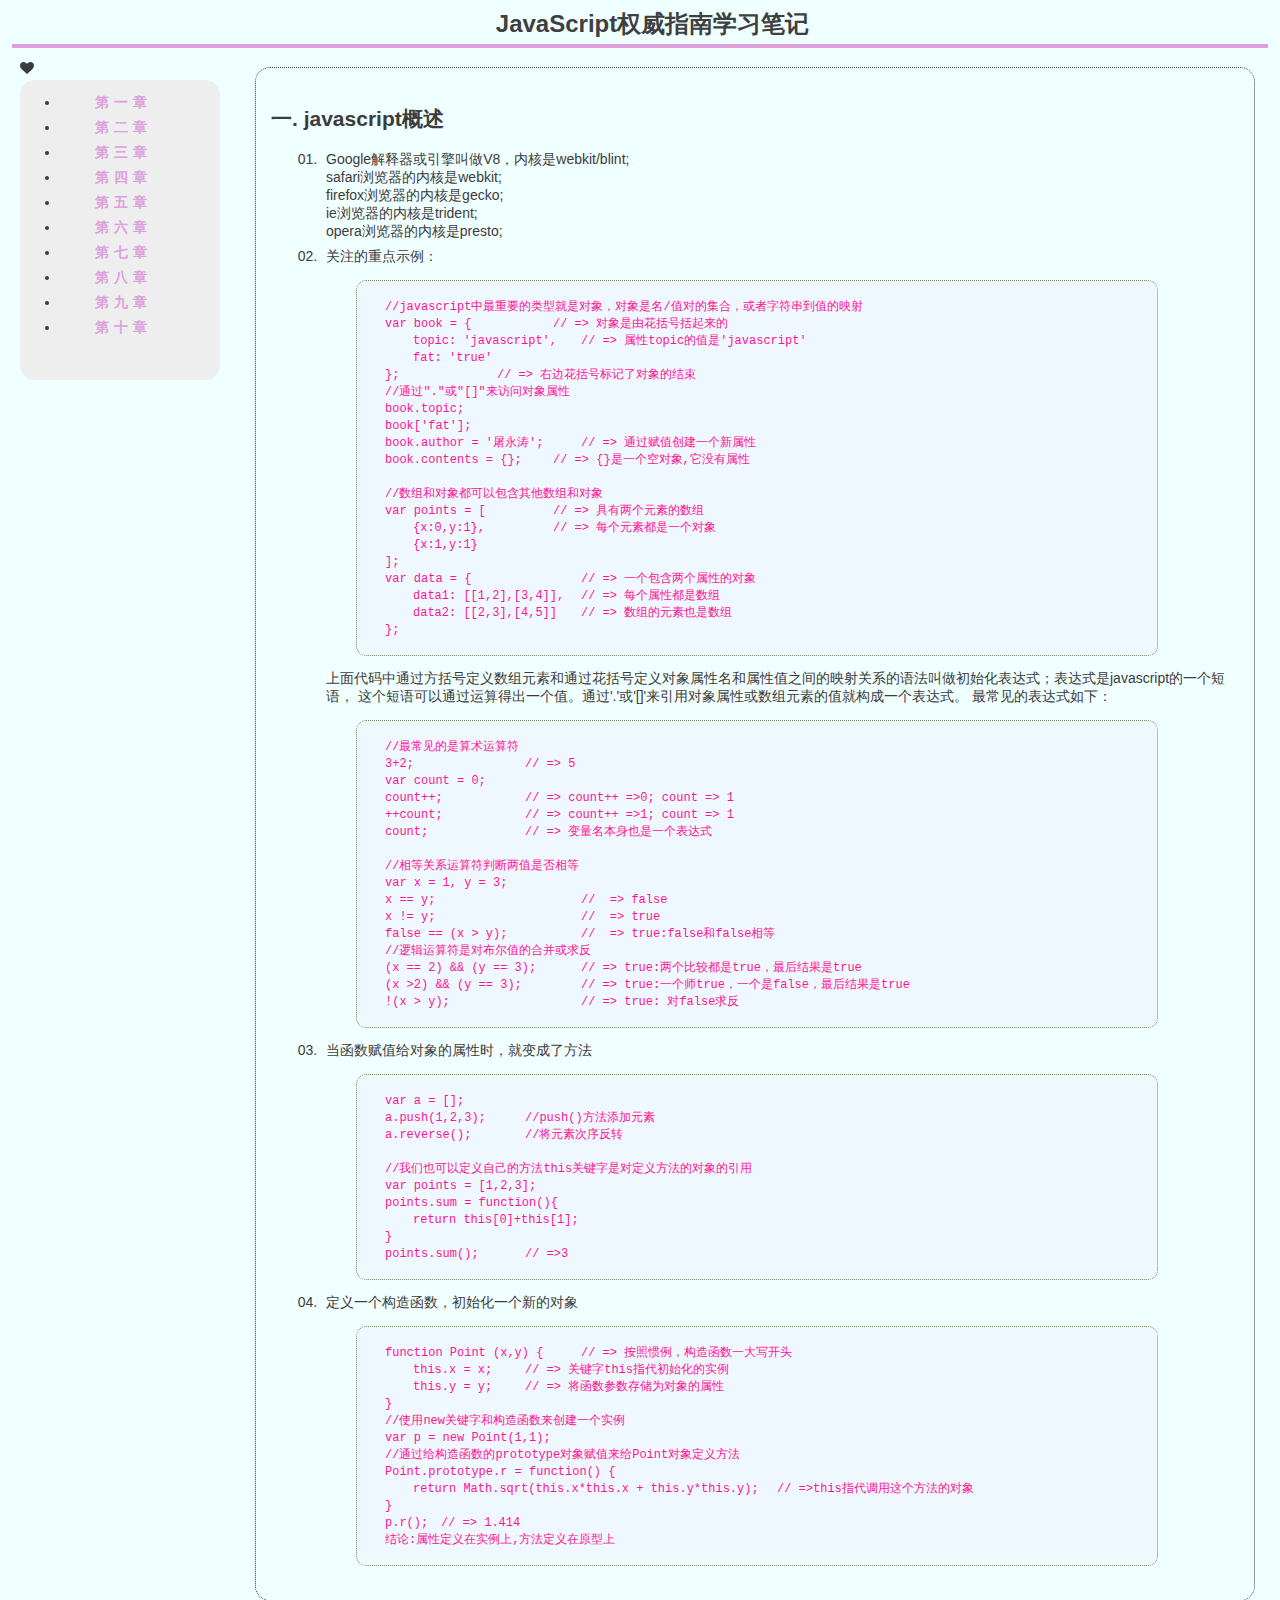
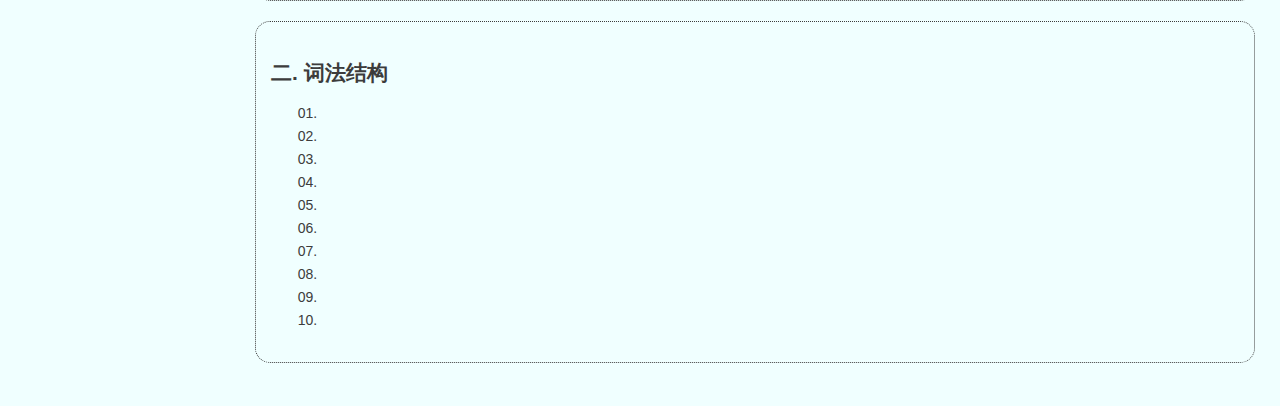
==== index.html @ be3f6359 "第一章完成" ====
<!DOCTYPE html>
<html>

	<head>
		<meta charset="UTF-8">
		<title></title>
		<link rel="stylesheet" type="text/css" href="CSS/global.css" />
		<link rel="stylesheet" type="text/css" href="font-awesome-4.7.0/css/font-awesome.css"/>
	</head>

	<body>
		<header>
			<h1>JavaScript权威指南学习笔记</h1>
		</header>
		<hr />
		
		<div class="outer">
			<span id="meun">
				<!--菜单打开关闭图标-->
				<i class="fa fa-heart" id="hide"></i>
			</span>
			<div class="nav">
				<ul id="title">
					<li class="topic"><a href="#topic1">第一章</a></li>
					<li class="topic"><a href="#topic2">第二章</a></li>
					<li class="topic"><a href="#topic3">第三章</a></li>
					<li class="topic"><a href="#topic4">第四章</a></li>
					<li class="topic"><a href="#topic5">第五章</a></li>
					<li class="topic"><a href="#topic6">第六章</a></li>
					<li class="topic"><a href="#topic7">第七章</a></li>
					<li class="topic"><a href="#topic8">第八章</a></li>
					<li class="topic"><a href="#topic9">第九章</a></li>
					<li class="topic"><a href="#topic10">第十章</a></li>
				</ul>
			</div>
			<div class="content" id="topic1">
				<h2>一. javascript概述</h2>
				<ol>
					<li>
						Google解释器或引擎叫做V8，内核是webkit/blint;<br />
						safari浏览器的内核是webkit; <br />
						firefox浏览器的内核是gecko; <br />
						ie浏览器的内核是trident; <br />
						opera浏览器的内核是presto;<br />
					</li>
					<li>关注的重点示例：
						<pre><code>
	//javascript中最重要的类型就是对象，对象是名/值对的集合，或者字符串到值的映射
	var book = {			// => 对象是由花括号括起来的
		topic: 'javascript',	// => 属性topic的值是'javascript'
		fat: 'true'
	};			 	// => 右边花括号标记了对象的结束
	//通过"."或"[]"来访问对象属性
	book.topic;
	book['fat'];
	book.author = '屠永涛';		// => 通过赋值创建一个新属性
	book.contents = {};		// => {}是一个空对象,它没有属性
	
	//数组和对象都可以包含其他数组和对象
	var points = [			// => 具有两个元素的数组
		{x:0,y:1}, 			// => 每个元素都是一个对象
		{x:1,y:1}
	];
	var data = {				// => 一个包含两个属性的对象
		data1: [[1,2],[3,4]],	// => 每个属性都是数组
		data2: [[2,3],[4,5]]	// => 数组的元素也是数组
	};
						</code></pre>
						<span>
							上面代码中通过方括号定义数组元素和通过花括号定义对象属性名和属性值之间的映射关系的语法叫做初始化表达式；表达式是javascript的一个短语，
							这个短语可以通过运算得出一个值。通过'.'或'[]'来引用对象属性或数组元素的值就构成一个表达式。
						</span>
						<span>
							最常见的表达式如下：
						</span>
	<pre><code>
	//最常见的是算术运算符
	3+2;  				// => 5
	var count = 0;					
	count++;			// => count++ =>0; count => 1
	++count;			// => count++ =>1; count => 1
	count;				// => 变量名本身也是一个表达式
	
	//相等关系运算符判断两值是否相等
	var x = 1, y = 3;
	x == y;						//  => false
	x != y;						//  => true
	false == (x > y);			//  => true:false和false相等
	//逻辑运算符是对布尔值的合并或求反
	(x == 2) && (y == 3);		// => true:两个比较都是true，最后结果是true
	(x >2) && (y == 3);    		// => true:一个师true，一个是false，最后结果是true
	!(x > y);					// => true: 对false求反
	</code></pre>
					</li>
					<li>
						<span>
							当函数赋值给对象的属性时，就变成了方法
						</span>
	<pre><code>
	var a = [];
	a.push(1,2,3);		//push()方法添加元素
	a.reverse();		//将元素次序反转
	
	//我们也可以定义自己的方法this关键字是对定义方法的对象的引用
	var points = [1,2,3];
	points.sum = function(){
		return this[0]+this[1];		
	}
	points.sum();		// =>3
	</code></pre>
					</li>
					<li>
						<span>定义一个构造函数，初始化一个新的对象</span>
	<pre><code>
	function Point (x,y) {		// => 按照惯例，构造函数一大写开头
		this.x = x;		// => 关键字this指代初始化的实例
		this.y = y;		// => 将函数参数存储为对象的属性
	}
	//使用new关键字和构造函数来创建一个实例
	var p = new Point(1,1);
	//通过给构造函数的prototype对象赋值来给Point对象定义方法
	Point.prototype.r = function() {
		return Math.sqrt(this.x*this.x + this.y*this.y);	// =>this指代调用这个方法的对象
	}
	p.r();	// => 1.414
	结论:属性定义在实例上,方法定义在原型上
	</code></pre>
					</li>
				</ol>
			</div>
			<div class="content" id="topic2">
				<h2>二. 词法结构</h2>
				<ol>
					<li>
						
					</li>
					<li></li>
					<li></li>
					<li></li>
					<li></li>
					<li></li>
					<li></li>
					<li></li>
					<li></li>
					<li></li>
				</ol>
			</div>
		</div>
		<script type="text/javascript">
			var nav = document.getElementsByClassName('nav')[0];
			var content = document.getElementsByClassName('content');
			var count = 0;
			document.getElementById('hide').onclick = function(){
				count++;
				for (var i = 0; i < content.length; i++) {
					if (count % 2 !== 0) {
						nav.style.display = 'none';
						content[i].style.marginLeft = '20px';
					} else{
						nav.style.display = 'block';
						content[i].style.marginLeft = '200px';
					}
				}
			}
		</script>
	</body>

</html>
---- CSS/global.css ----
body {
	background: #F0FFFF;
	font-family: PingFangSC-Regular, Verdana, Arial, 'Î¢ÈíÑÅºÚ', 'ËÎÌå';
	font-size: 14px;
	color: #3c3c3c;
}
header {
	position: relative;
}
.nav a {
	display: block;
	margin-left: 30px;
	text-decoration: none;
	color: #DDA0DD;
	font-weight: 700;
	letter-spacing: 5px;
}
.nav li:hover {
	background: #FFFFFF;
	border-radius: 4px;
}
.nav a:active {
	color: royalblue;
}
div {
	box-sizing: border-box;
}
h1 {
	margin: 0 0 0 25px;
	font-size: 24px;
	font-weight: bold;
	color: #3f3f3f;
	text-align: center;
}

hr {
	border: none;
	background: plum;
	height: 4px;
	margin: 4px;
}

pre {
	display: block;
	margin-left: 30px;
	width: 800px;
	border: 1px dotted #785;
	background: #F0F8FF;
	font-family: Consolas;
	line-height: 16px;
	border-radius: 10px;
}

code {
	font-size: 12px;
	color: deeppink;
	font-family: Consolas, "Courier New", Courier, monospace;
}

ol {
	margin-left: 10px;
	list-style-type: decimal-leading-zero;
}

li {
	margin: 7px 0;
	padding-left: 5px;
}

.outer {
	position: relative;
	width: 1200px;
	margin: 0 auto;
	padding: 15px;
	/*overflow: hidden;*/
}

.nav {
	position: fixed;
	left: 20px;
	top: 80px;
	height: 300px;
	width: 200px;
	background: #EEEEEE;
	float: left;
	border-radius: 15px;
}

.content {
	width: 1000px;
    padding: 20px;
    margin-bottom: 20px;
    margin-left: 200px;
    font-size: 14px;
    padding-left: 15px;
    border: 1px dotted #3C3C3C;
    border-radius: 15px;
}
#meun {
	display: block;
	position: fixed;
	top: 60px;
	left: 20px;
	z-index: 10;
	cursor: pointer;
}
.fa {
	font-size: 20px;
}
.nav .title {
	list-style-type: circle;
}
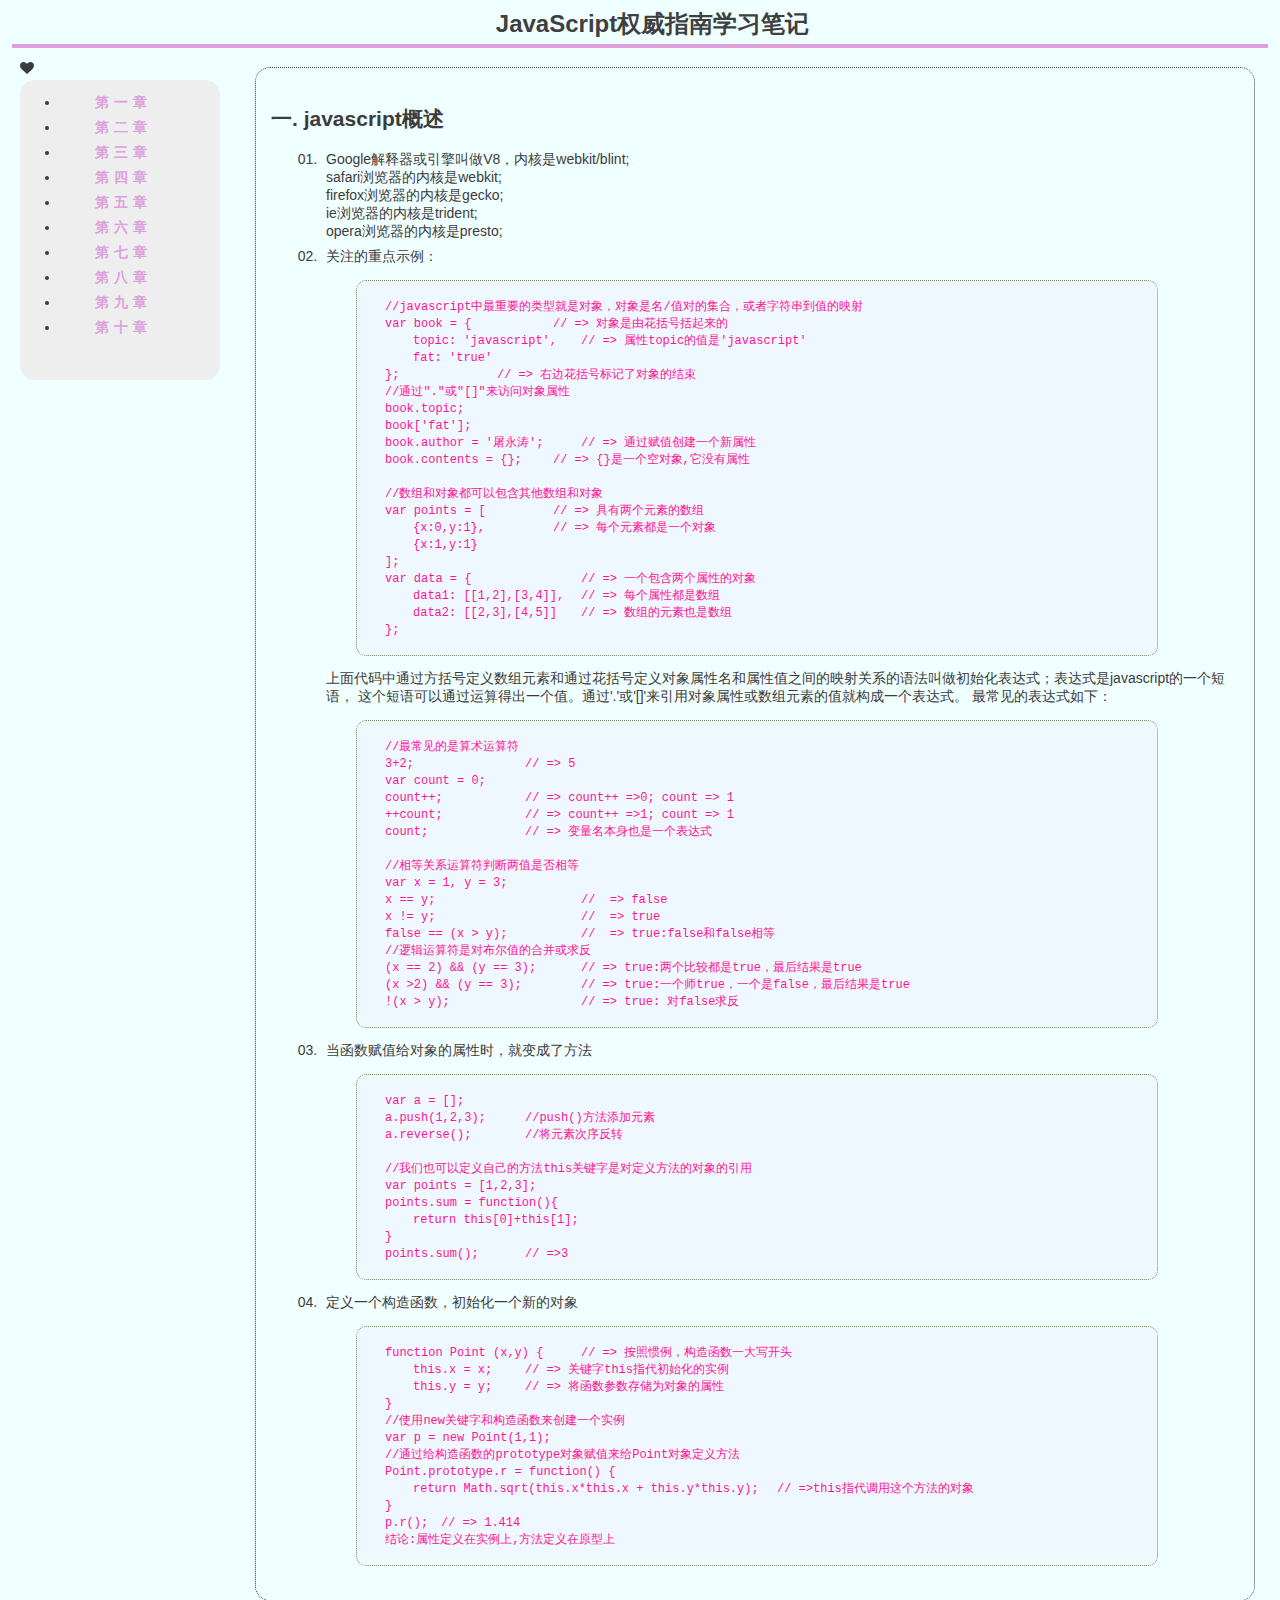
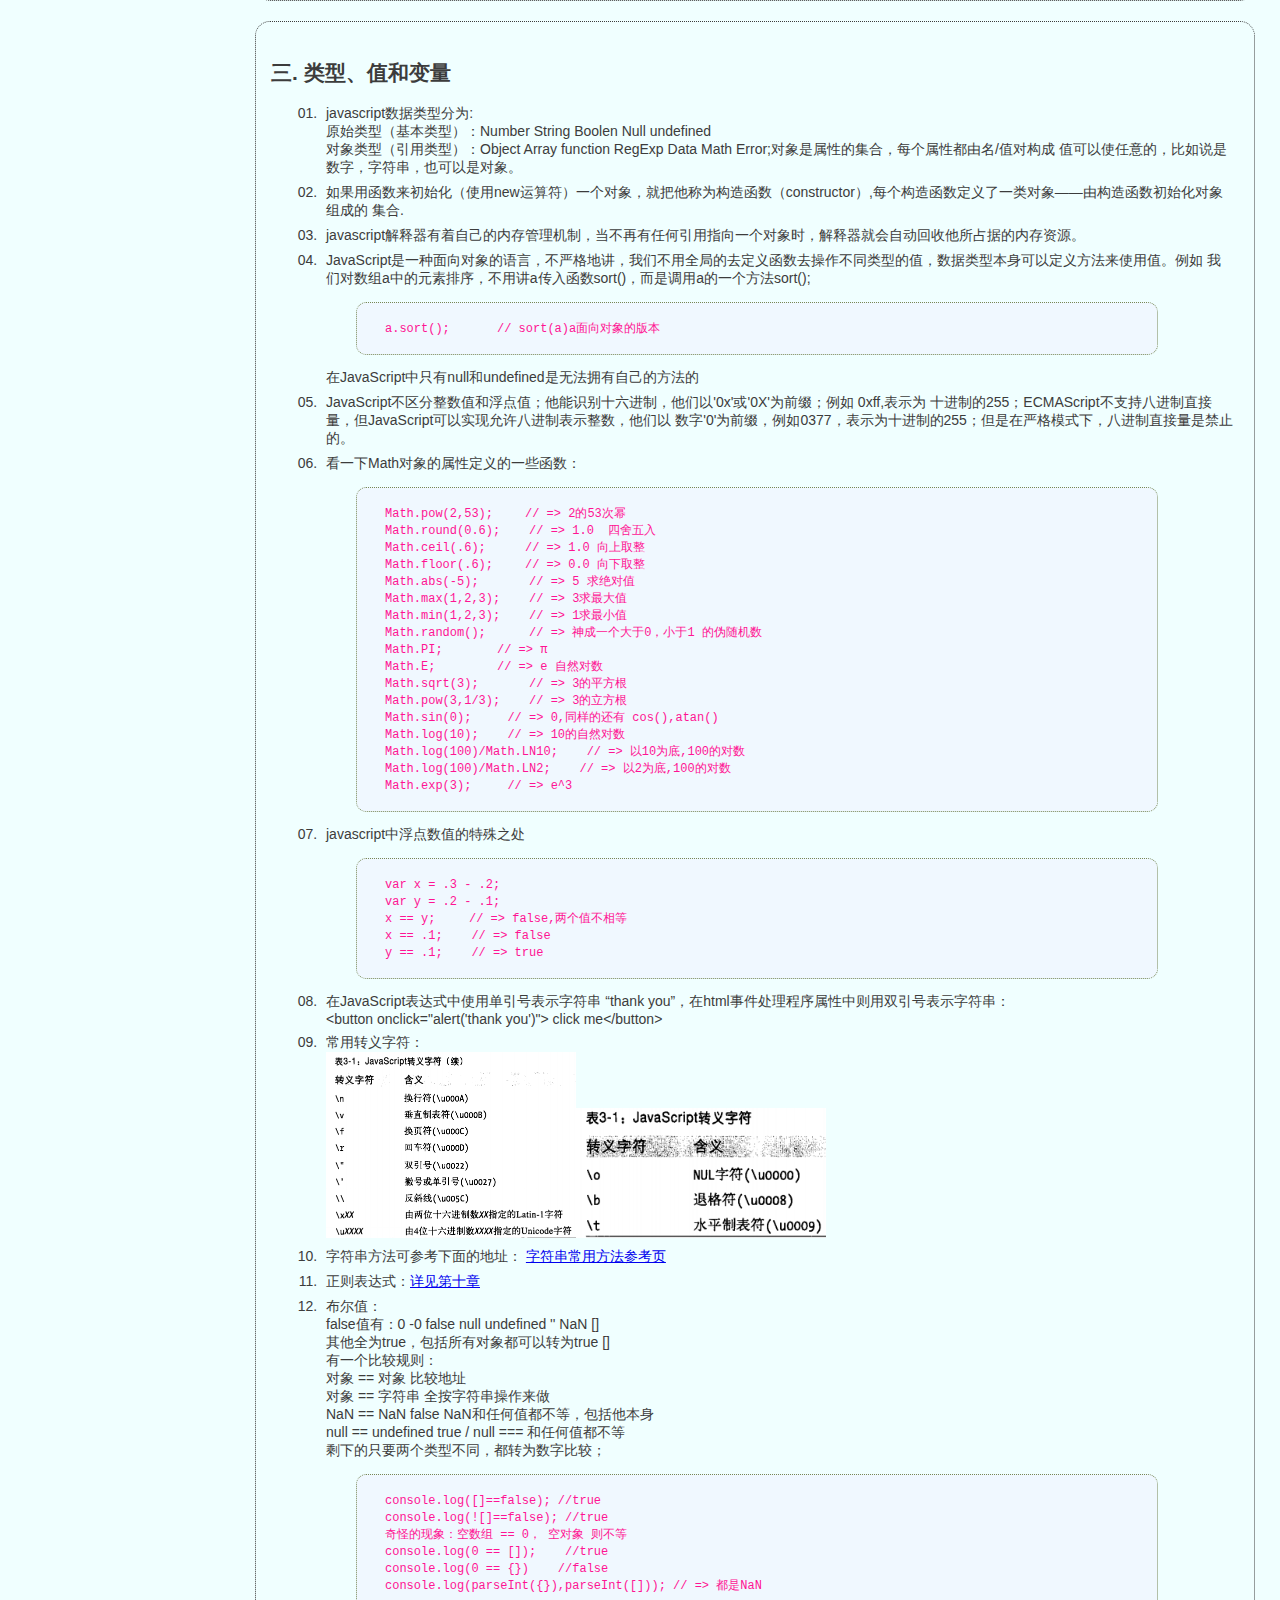
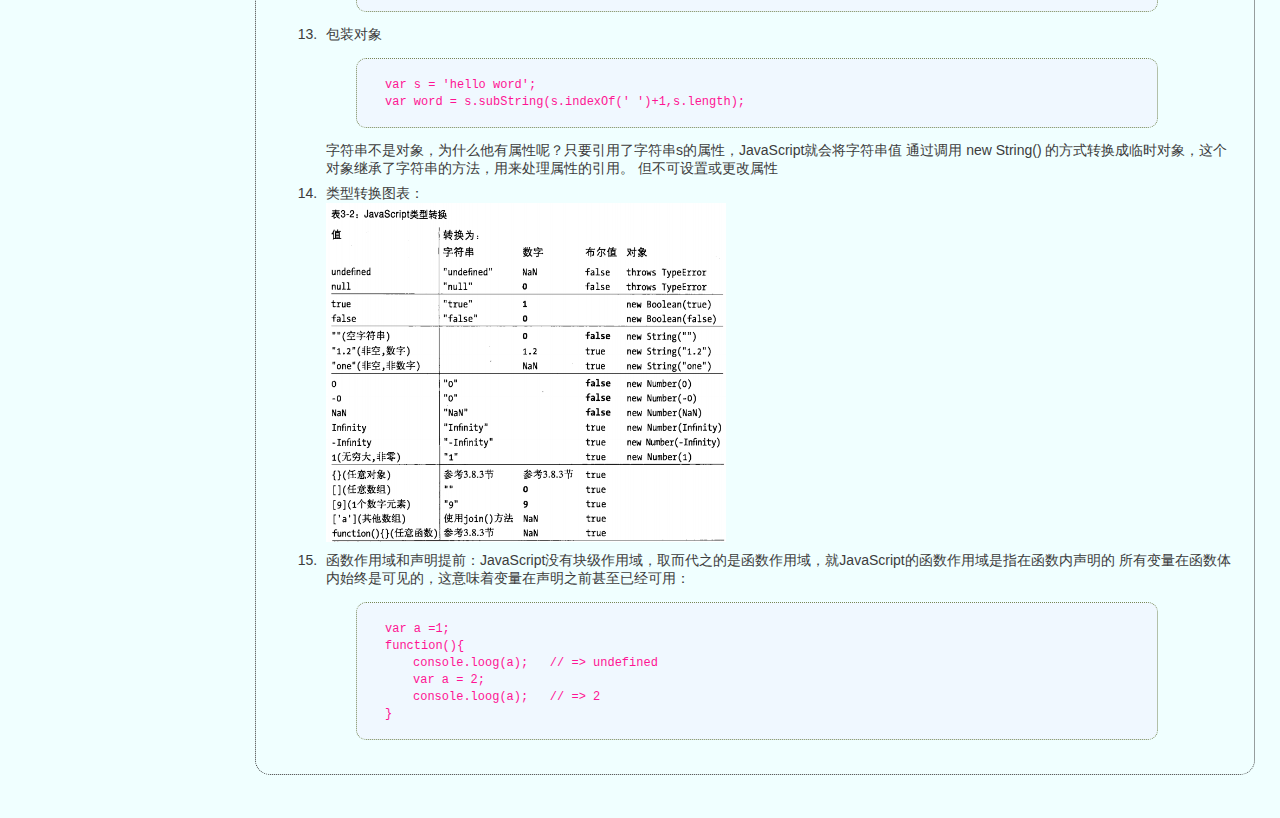
==== commit c0b3cc2b: "2020--04-22" ====
--- a/index.html
+++ b/index.html
@@ -128,21 +128,153 @@
 					</li>
 				</ol>
 			</div>
-			<div class="content" id="topic2">
-				<h2>二. 词法结构</h2>
+			<div class="content" id="topic3">
+				<h2>三. 类型、值和变量</h2>
 				<ol>
 					<li>
+						<span>
+							javascript数据类型分为: <br />
+							原始类型（基本类型）：Number String Boolen Null undefined 	<br />
+							对象类型（引用类型）：Object Array function RegExp Data Math Error;对象是属性的集合，每个属性都由名/值对构成
+							值可以使任意的，比如说是数字，字符串，也可以是对象。
+						</span>
+					</li>
+					<li>
+						<span>
+							如果用函数来初始化（使用new运算符）一个对象，就把他称为构造函数（constructor）,每个构造函数定义了一类对象——由构造函数初始化对象组成的
+							集合.
+						</span>
 						
 					</li>
-					<li></li>
-					<li></li>
-					<li></li>
-					<li></li>
-					<li></li>
-					<li></li>
-					<li></li>
-					<li></li>
-					<li></li>
+					<li>
+						javascript解释器有着自己的内存管理机制，当不再有任何引用指向一个对象时，解释器就会自动回收他所占据的内存资源。
+					</li>
+					<li>
+						JavaScript是一种面向对象的语言，不严格地讲，我们不用全局的去定义函数去操作不同类型的值，数据类型本身可以定义方法来使用值。例如
+						我们对数组a中的元素排序，不用讲a传入函数sort()，而是调用a的一个方法sort();
+	<pre><code>
+	a.sort();		// sort(a)a面向对象的版本						
+	</code></pre>
+					<span>在JavaScript中只有null和undefined是无法拥有自己的方法的</span>
+					</li>
+					<li>
+						<span>
+							JavaScript不区分整数值和浮点值；他能识别十六进制，他们以'0x'或'0X'为前缀；例如 0xff,表示为
+							十进制的255；ECMAScript不支持八进制直接量，但JavaScript可以实现允许八进制表示整数，他们以
+							数字'0'为前缀，例如0377，表示为十进制的255；但是在严格模式下，八进制直接量是禁止的。
+						</span>
+					</li>
+					<li>
+						<span>
+							看一下Math对象的属性定义的一些函数：
+						</span>
+    <pre><code>	
+	Math.pow(2,53);		// => 2的53次幂  
+	Math.round(0.6);    // => 1.0  四舍五入  
+	Math.ceil(.6);		// => 1.0 向上取整   
+	Math.floor(.6);		// => 0.0 向下取整   
+	Math.abs(-5);       // => 5 求绝对值
+	Math.max(1,2,3);    // => 3求最大值
+	Math.min(1,2,3);    // => 1求最小值
+	Math.random();      // => 神成一个大于0，小于1 的伪随机数
+	Math.PI;      	// => π 
+	Math.E; 		// => e 自然对数
+	Math.sqrt(3);       // => 3的平方根
+	Math.pow(3,1/3);    // => 3的立方根
+	Math.sin(0);     // => 0,同样的还有 cos(),atan()
+	Math.log(10);    // => 10的自然对数
+	Math.log(100)/Math.LN10;    // => 以10为底,100的对数
+	Math.log(100)/Math.LN2;    // => 以2为底,100的对数
+	Math.exp(3);     // => e^3 
+	</code></pre>	
+					</li>
+					<li>
+						javascript中浮点数值的特殊之处
+	<pre><code>							
+	var x = .3 - .2;
+	var y = .2 - .1;
+	x == y;	 	// => false,两个值不相等
+	x == .1;    // => false
+	y == .1;    // => true
+	</code></pre>
+					</li>
+					<li>
+						<span>
+							在JavaScript表达式中使用单引号表示字符串 “thank you”，在html事件处理程序属性中则用双引号表示字符串：<br />
+							&lt;button onclick="alert('thank you')"&gt; click me&lt;/button&gt;
+							
+						</span>
+					</li>		
+					<li>
+						<span>
+							常用转义字符：
+						</span> <br />
+						<img src="imgs/转义字符表2.png" style="width: 250px;"/><img src="imgs/转义字符表1.png" style="width: 250px;"/> 
+					</li>
+					<li>
+						<span>
+							字符串方法可参考下面的地址：
+						</span>
+						<a href="https://blog.csdn.net/qq_44758322/article/details/105600439" target="_blank">字符串常用方法参考页</a>
+					</li>
+					<li>
+						<span>
+							正则表达式：<a href="#topic10">详见第十章</a>
+						</span>
+					</li>
+					<li>
+						<span>布尔值：</span> <br />
+						false值有：0 -0 false null undefined '' NaN []<br />
+						其他全为true，包括所有对象都可以转为true [] <br />
+						有一个比较规则： <br />
+						对象 == 对象  比较地址                              <br />
+						对象 == 字符串  全按字符串操作来做                        <br />
+						NaN == NaN false  NaN和任何值都不等，包括他本身          <br />
+						null == undefined true /  null === 和任何值都不等  <br />
+						剩下的只要两个类型不同，都转为数字比较；
+	<pre><code>
+	console.log([]==false); //true
+	console.log(![]==false); //true
+	奇怪的现象：空数组 == 0， 空对象 则不等			
+	console.log(0 == []);    //true
+	console.log(0 == {})    //false
+	console.log(parseInt({}),parseInt([])); // => 都是NaN  
+	</code></pre>
+					</li>
+					<li>
+						<span>
+							包装对象
+						</span>
+	<pre><code>
+	var s = 'hello word';
+	var word = s.subString(s.indexOf(' ')+1,s.length);
+	</code></pre>
+						<span>
+							字符串不是对象，为什么他有属性呢？只要引用了字符串s的属性，JavaScript就会将字符串值
+							通过调用 new String() 的方式转换成临时对象，这个对象继承了字符串的方法，用来处理属性的引用。
+							但不可设置或更改属性
+						</span>
+					</li>
+					<li>
+						<span>
+							类型转换图表：
+						</span> <br />
+						<img src="imgs/类型转换.png" alt="类型转换图表" style="width: 400px;" />
+					</li>
+					<li>
+						<span>
+						函数作用域和声明提前：JavaScript没有块级作用域，取而代之的是函数作用域，就JavaScript的函数作用域是指在函数内声明的
+						所有变量在函数体内始终是可见的，这意味着变量在声明之前甚至已经可用：
+	<pre><code>
+	var a =1;
+	function(){
+		console.loog(a);   // => undefined
+		var a = 2;
+		console.loog(a);   // => 2
+	}
+	</code></pre>
+						</span>
+					</li>
 				</ol>
 			</div>
 		</div>
@@ -155,7 +287,7 @@
 				for (var i = 0; i < content.length; i++) {
 					if (count % 2 !== 0) {
 						nav.style.display = 'none';
-						content[i].style.marginLeft = '20px';
+						content[i].style.marginLeft = '100px';
 					} else{
 						nav.style.display = 'block';
 						content[i].style.marginLeft = '200px';
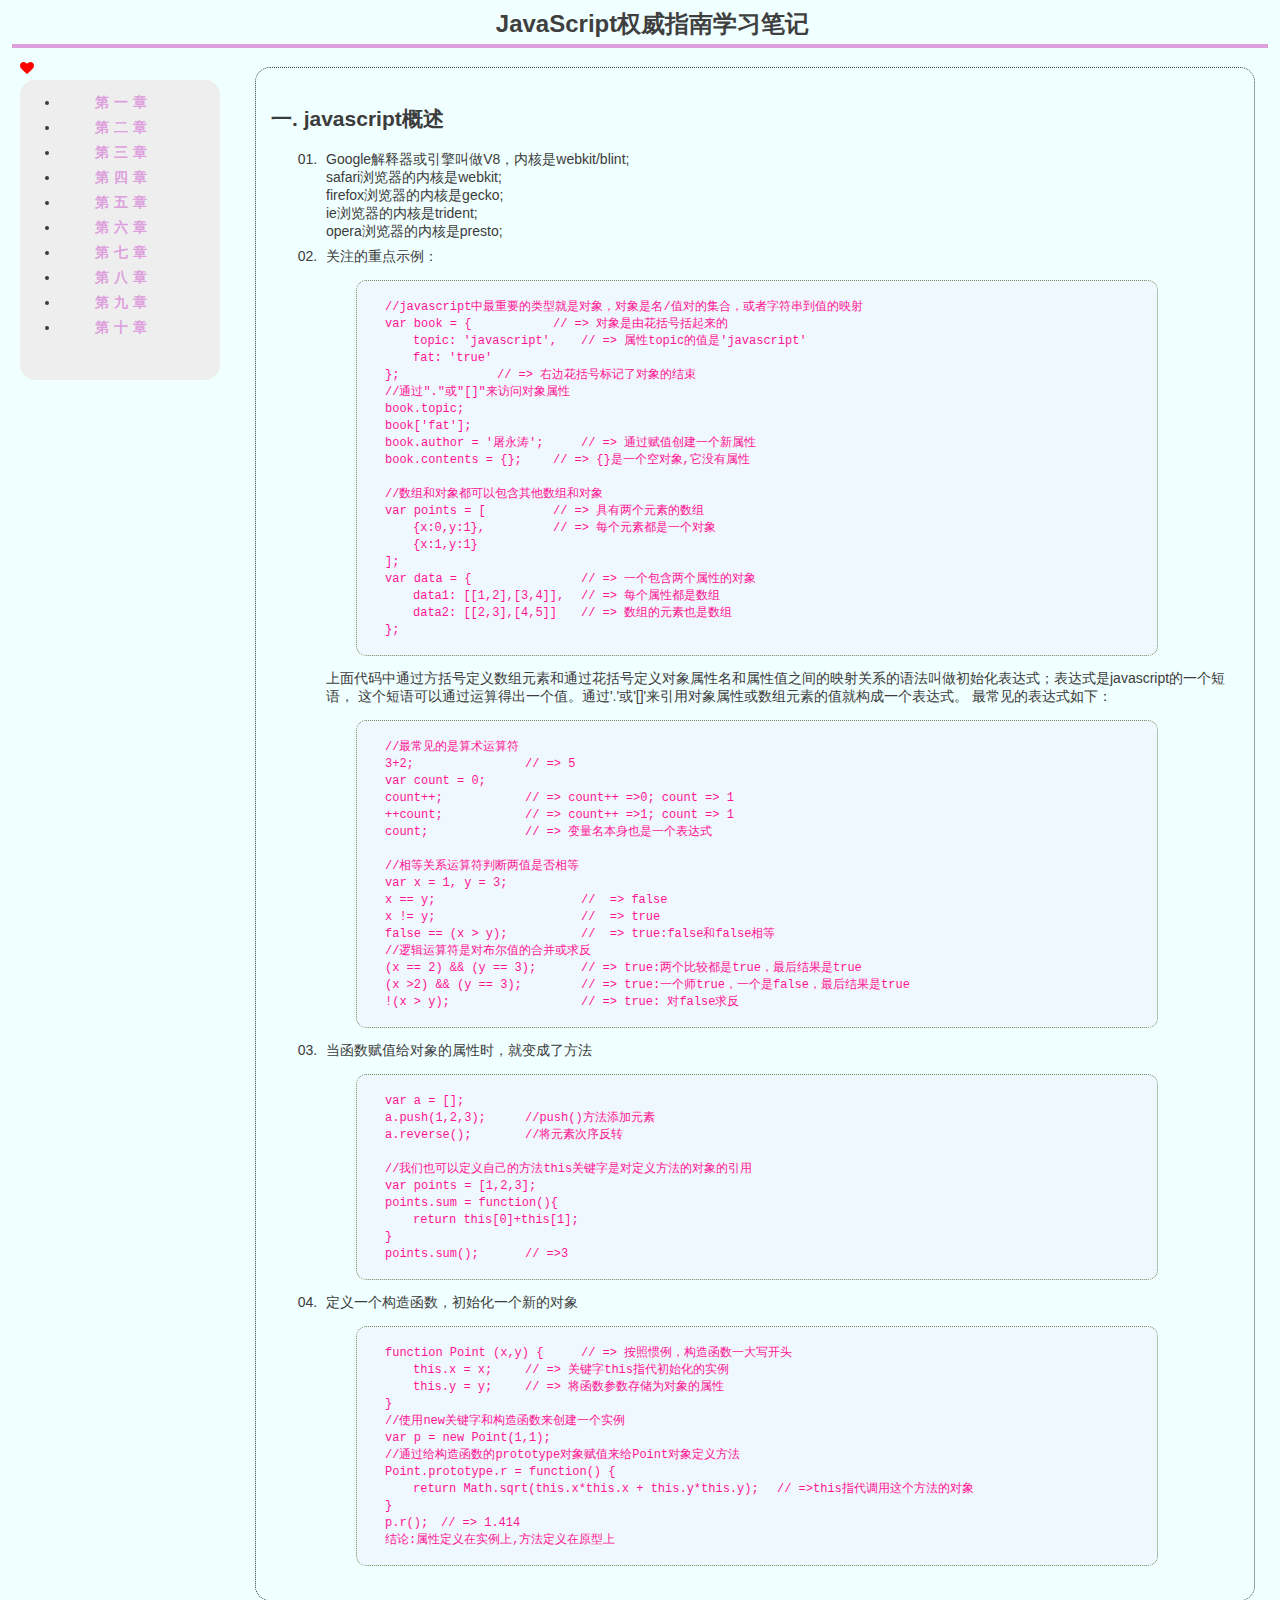
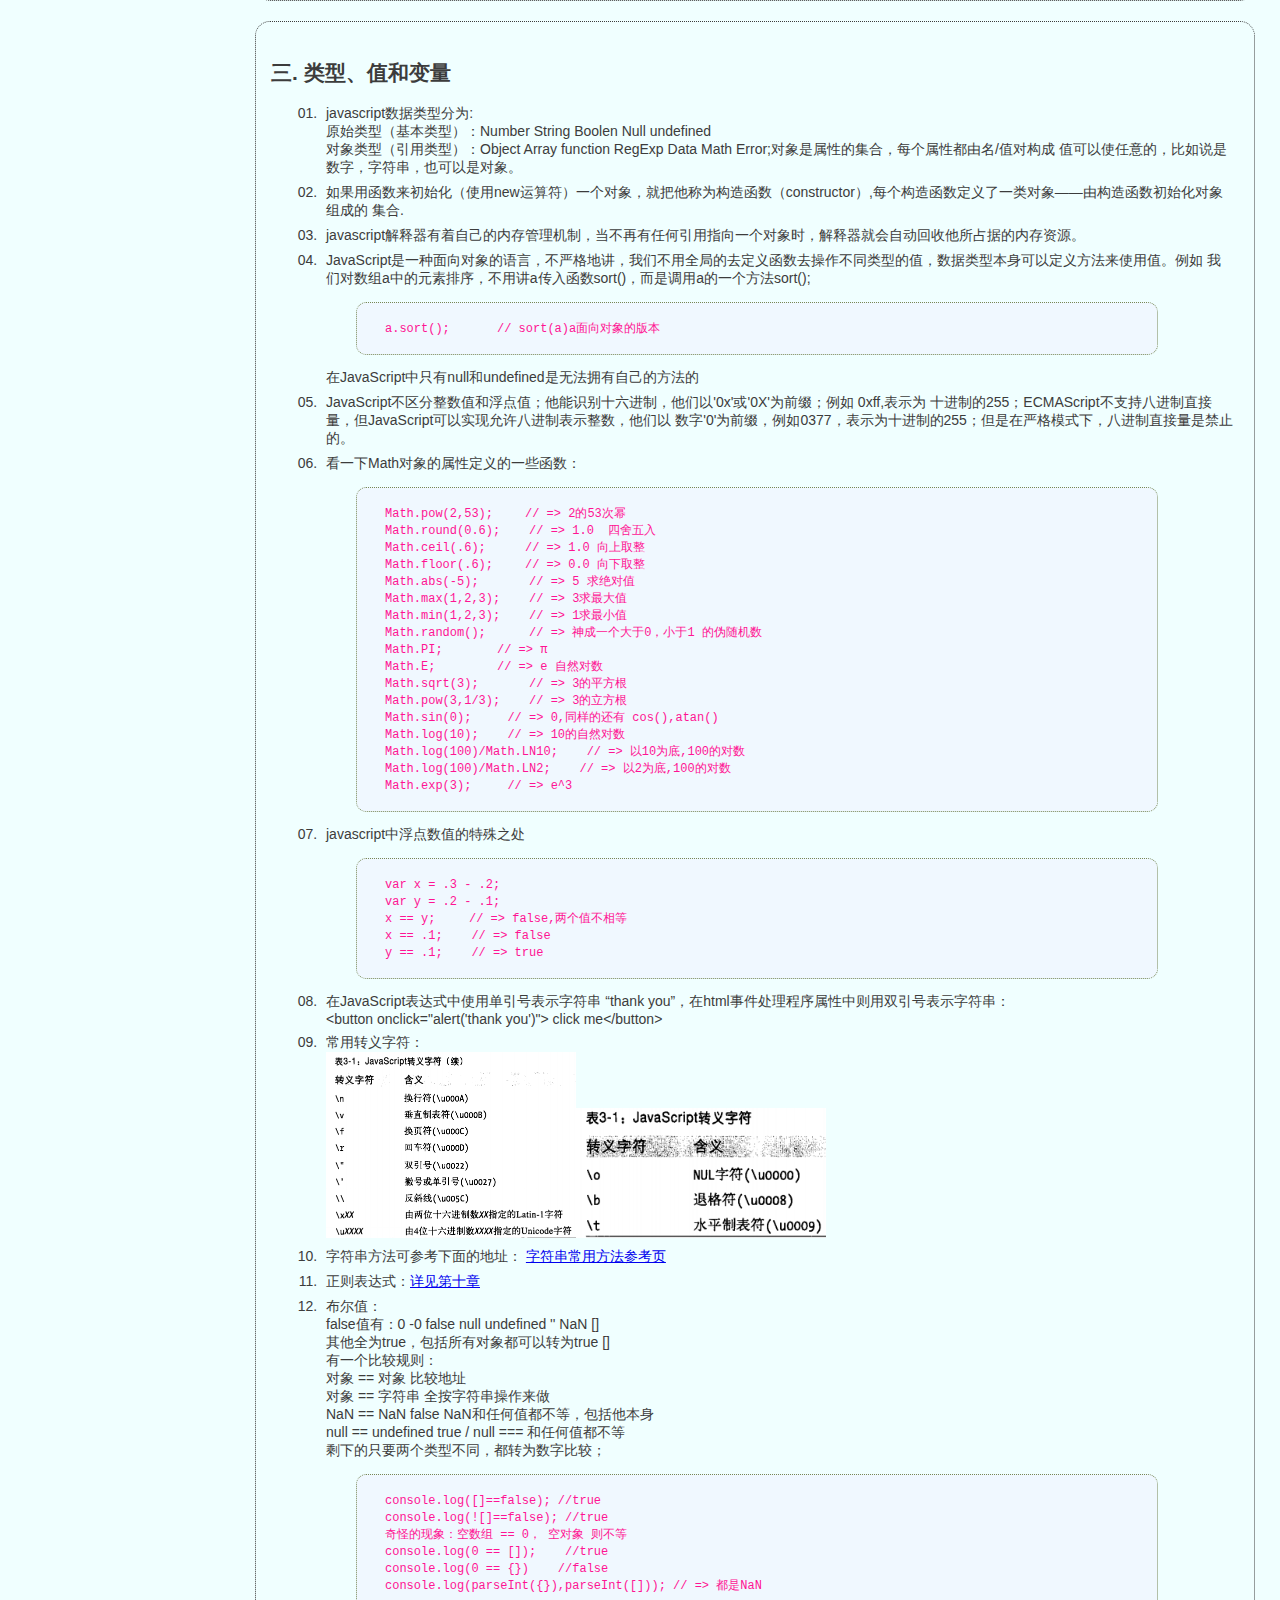
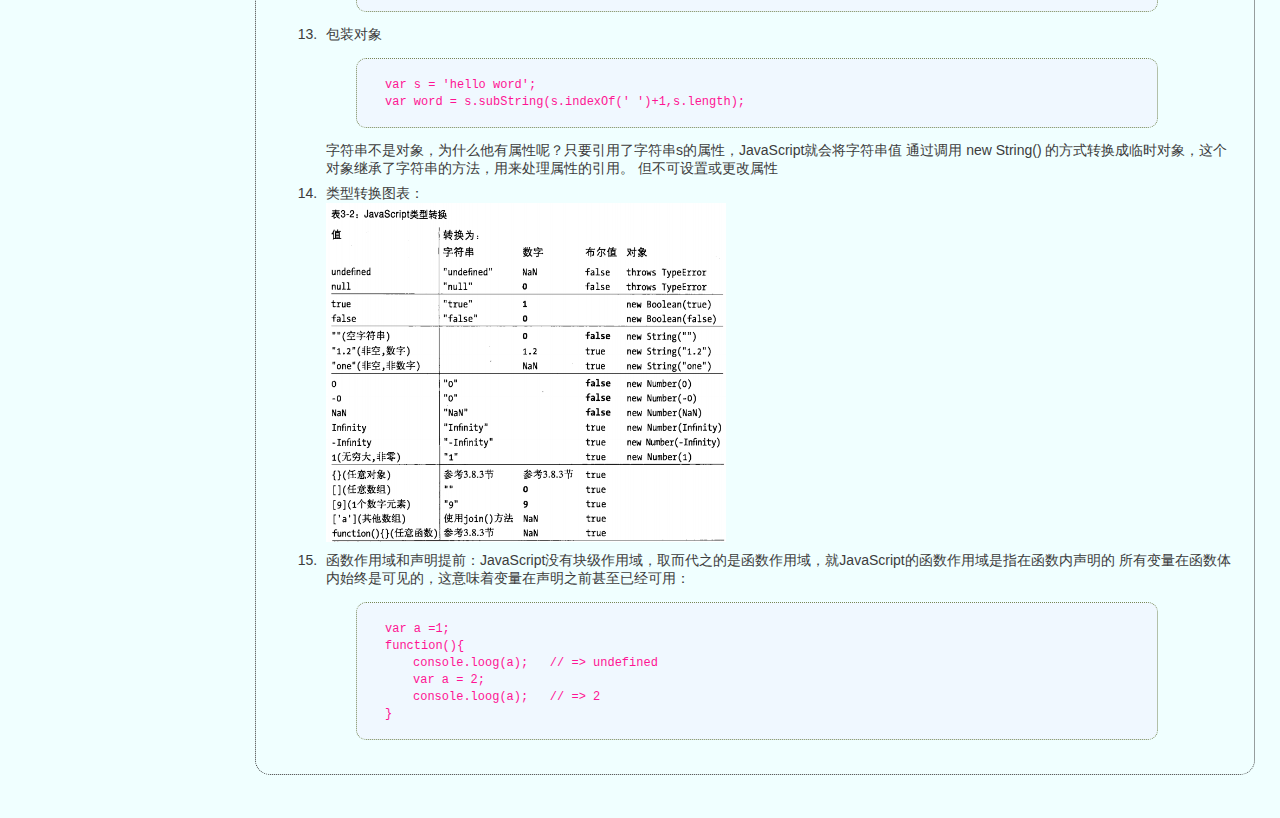
==== commit 90e2759b: "Update index.html" ====
--- a/index.html
+++ b/index.html
@@ -17,7 +17,7 @@
 		<div class="outer">
 			<span id="meun">
 				<!--菜单打开关闭图标-->
-				<i class="fa fa-heart" id="hide"></i>
+				<i class="fa fa-heart" id="hide" style="color: red;"></i>
 			</span>
 			<div class="nav">
 				<ul id="title">
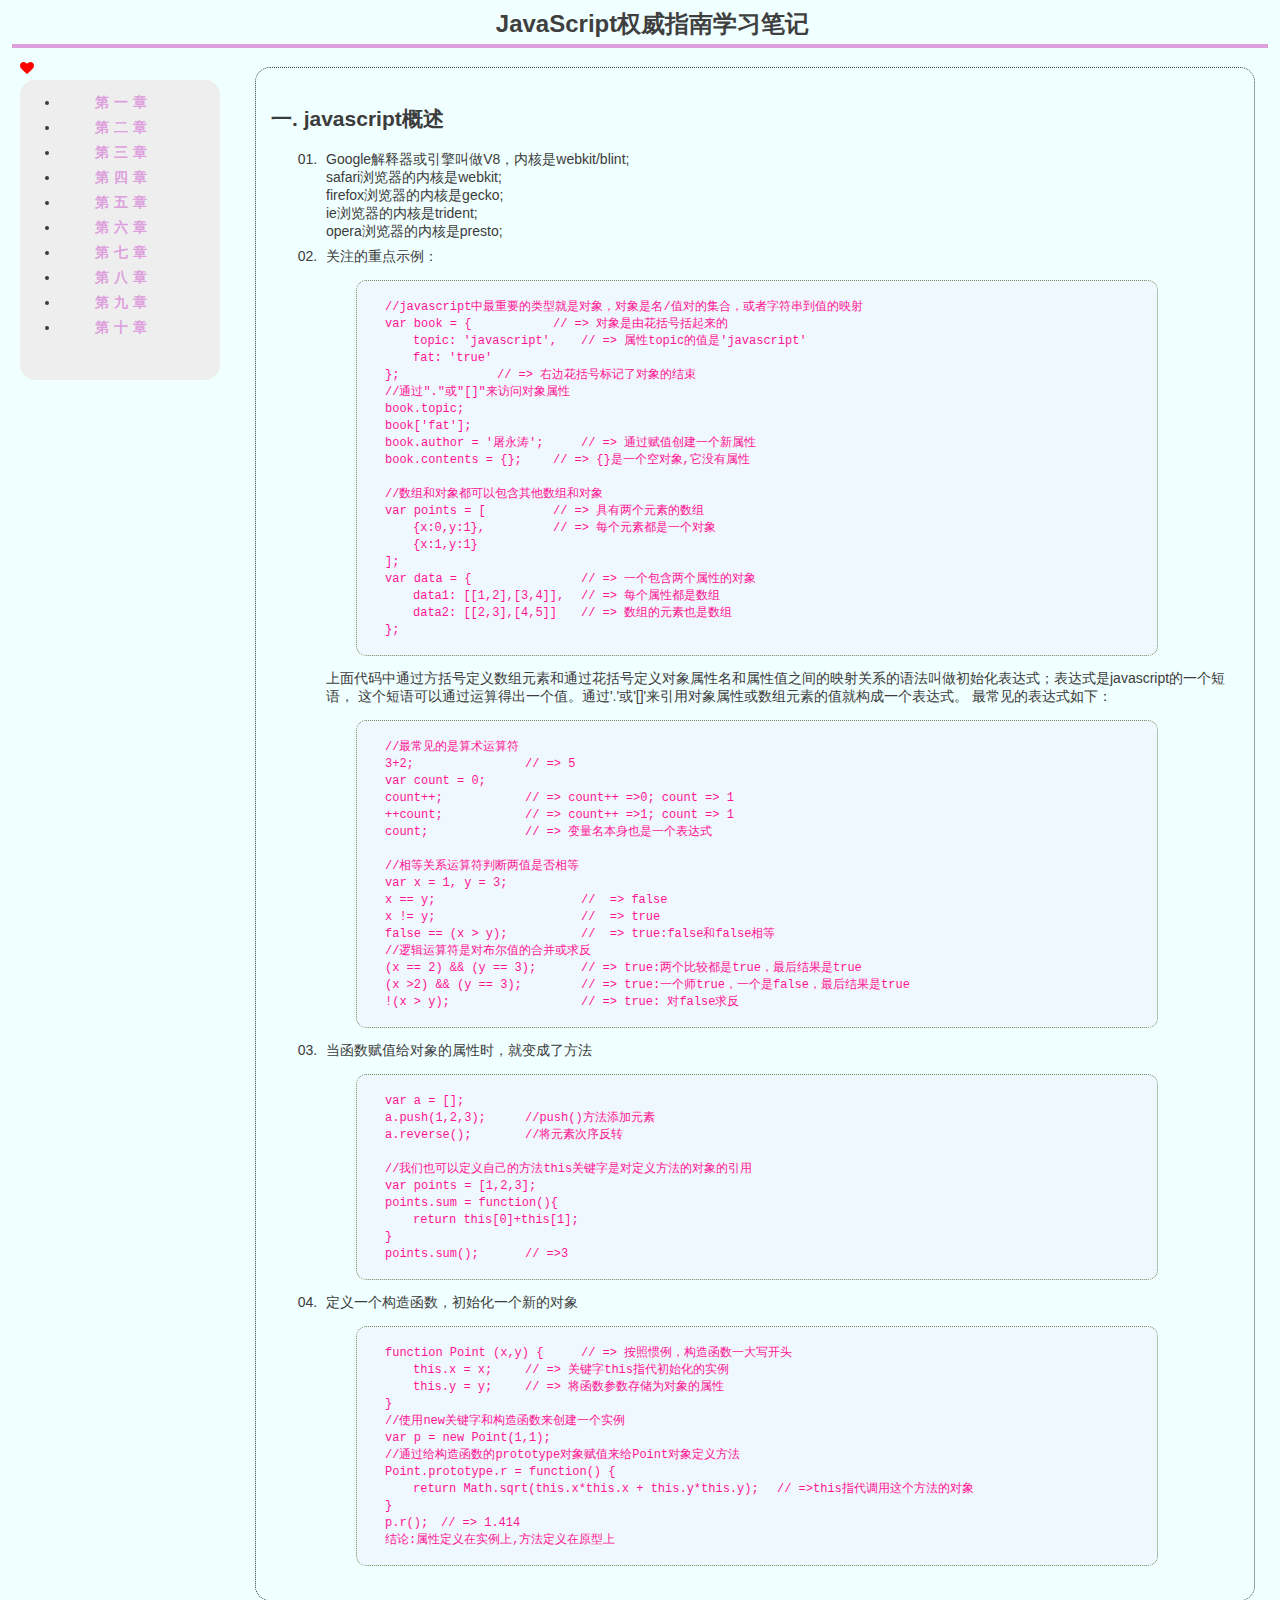
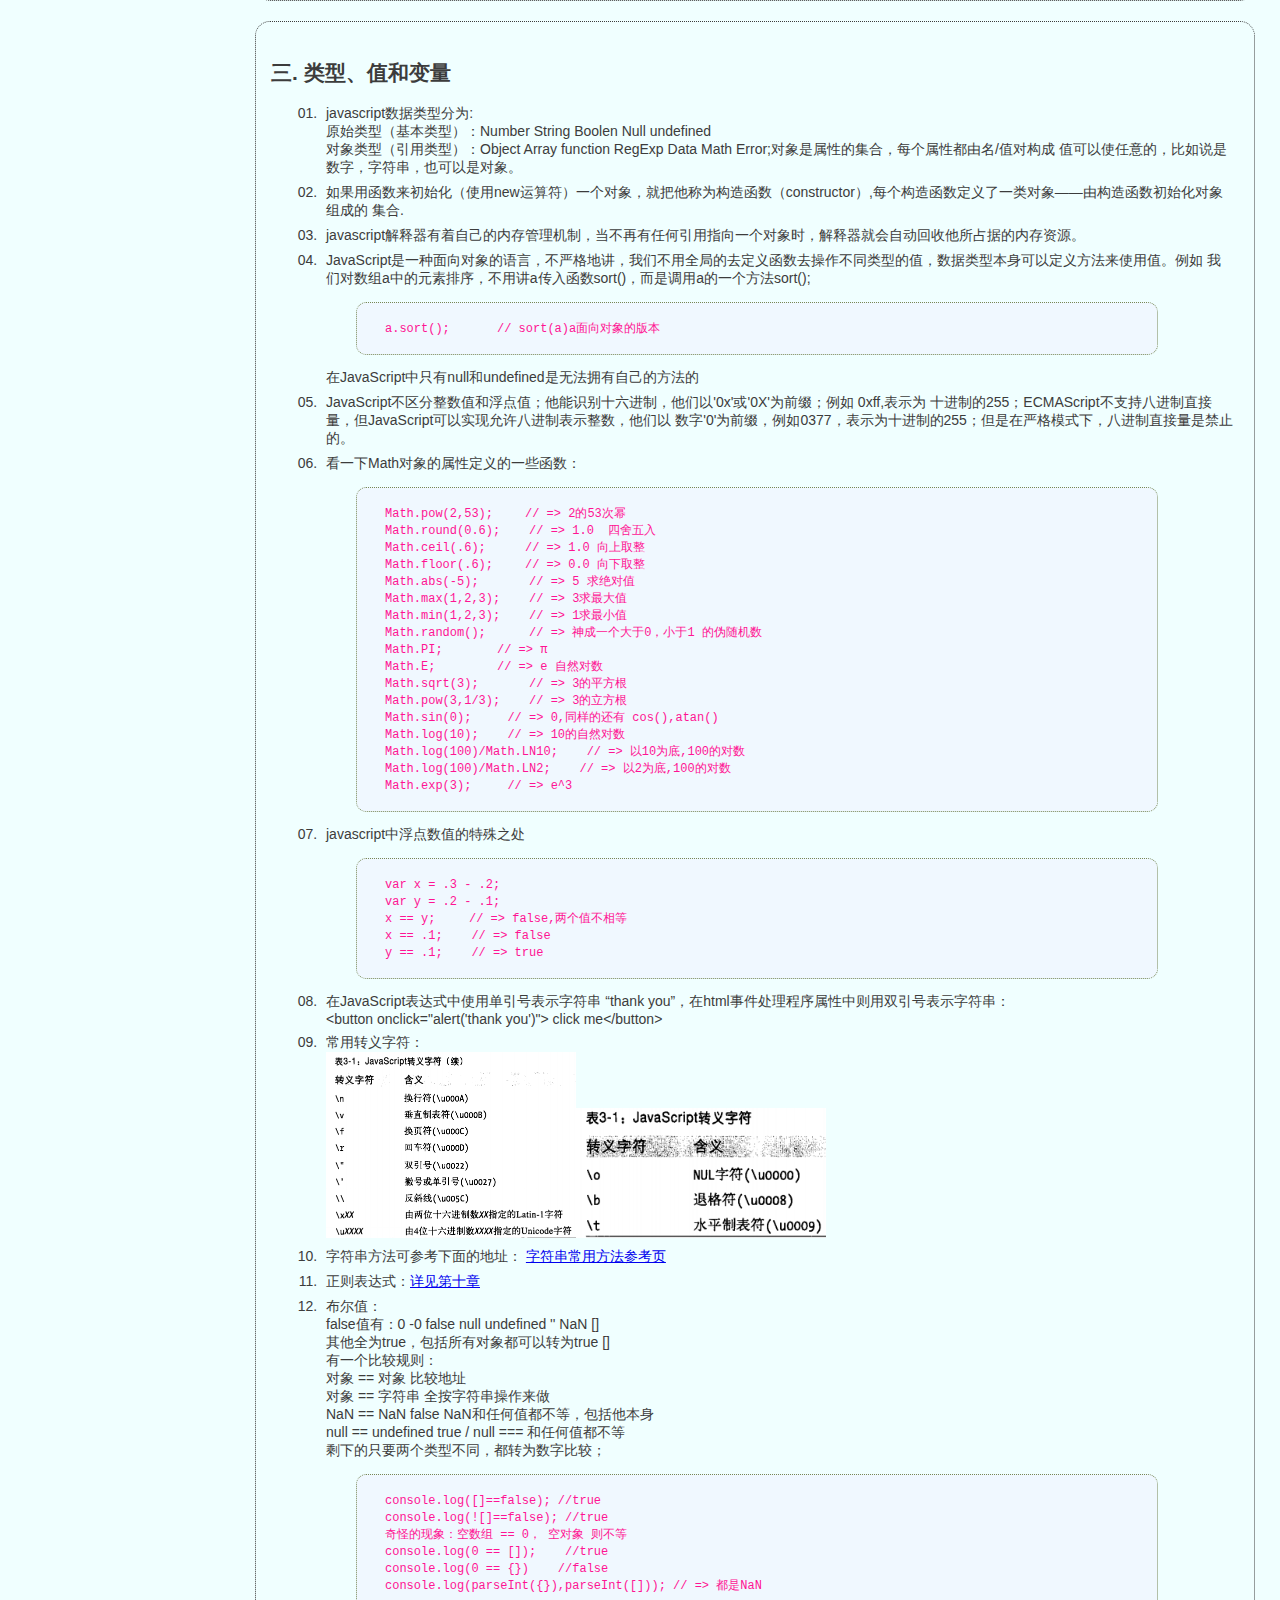
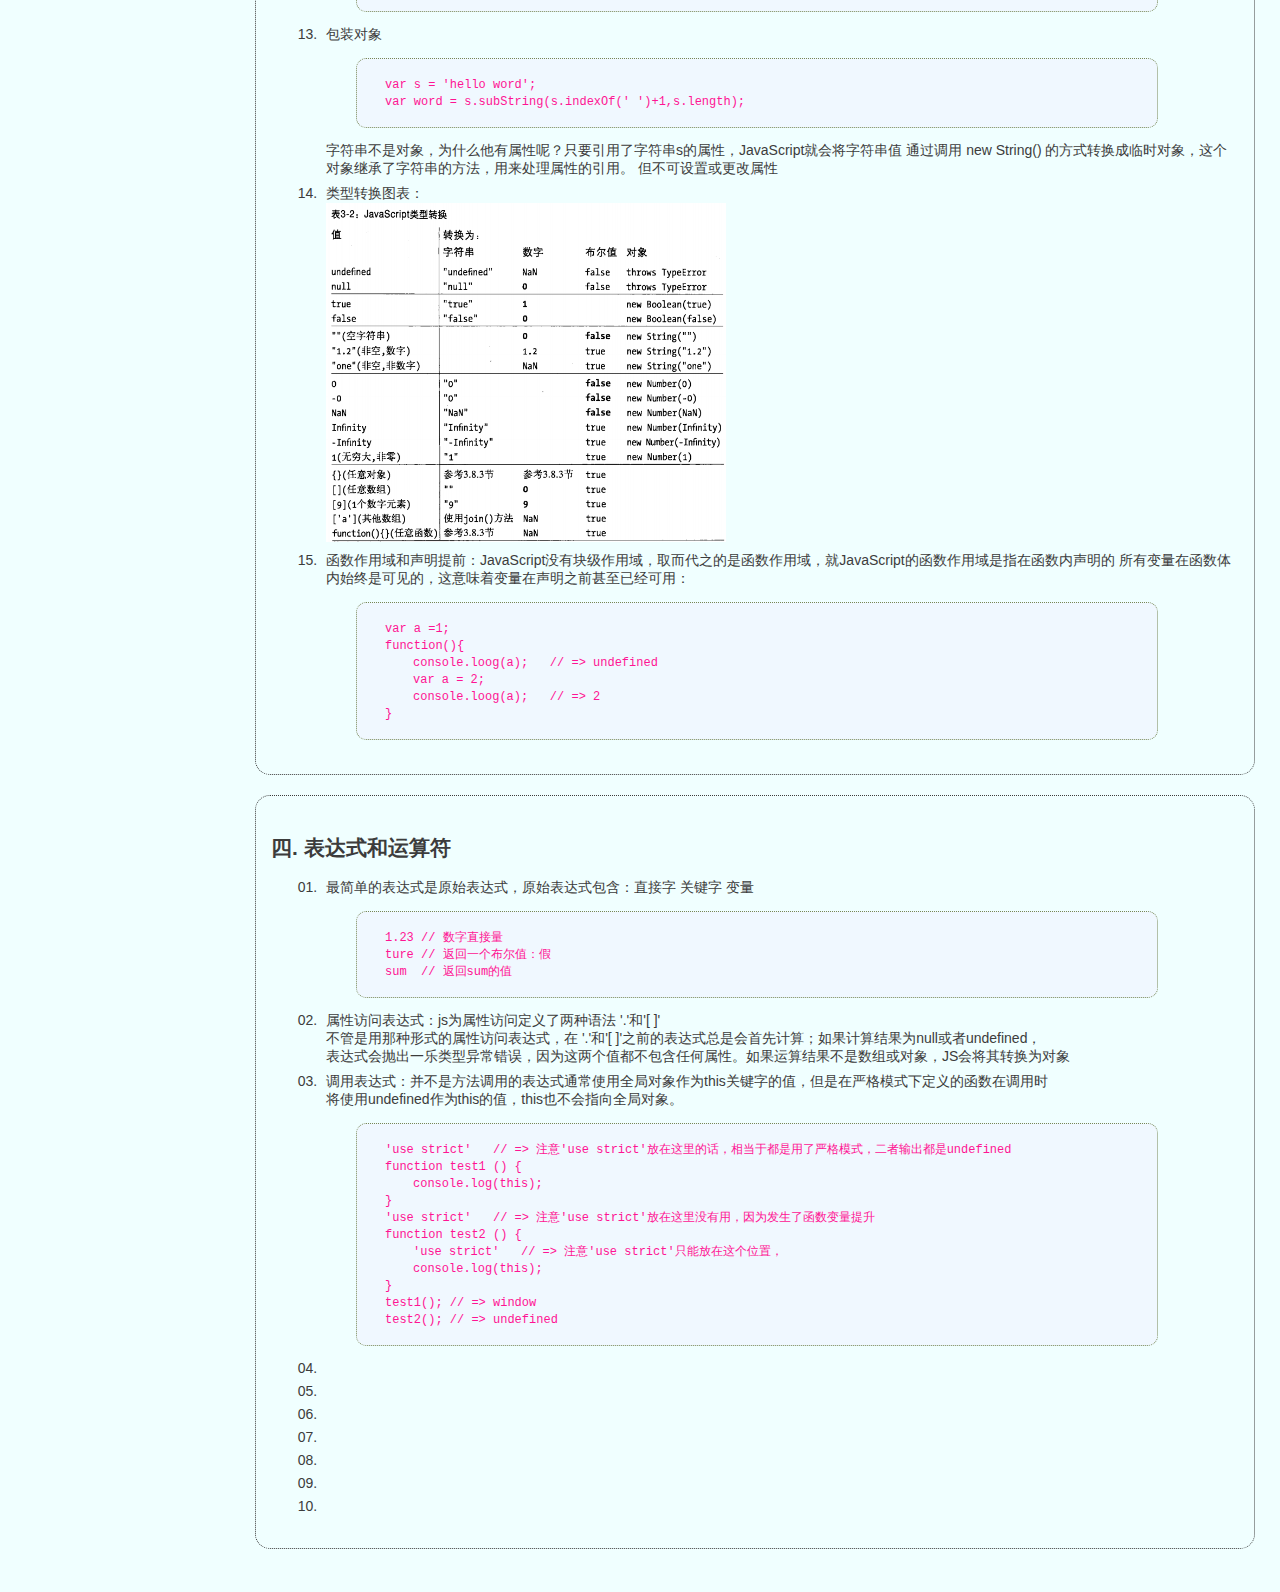
==== commit 733b68ce: "4.24" ====
--- a/index.html
+++ b/index.html
@@ -277,7 +277,56 @@
 					</li>
 				</ol>
 			</div>
+			<div class="content" id="topic4">
+				<h2>四. 表达式和运算符</h2>
+				<ol>
+					<li>
+						<span>
+							最简单的表达式是原始表达式，原始表达式包含：直接字 关键字 变量
+						</span>
+	<pre><code>
+	1.23 // 数字直接量
+	ture // 返回一个布尔值：假
+	sum  // 返回sum的值
+	</code></pre>
+					</li>
+					<li>
+						<span>
+							属性访问表达式：js为属性访问定义了两种语法 '.'和'[ ]' <br />
+							不管是用那种形式的属性访问表达式，在 '.'和'[ ]'之前的表达式总是会首先计算；如果计算结果为null或者undefined， <br />
+							表达式会抛出一乐类型异常错误，因为这两个值都不包含任何属性。如果运算结果不是数组或对象，JS会将其转换为对象
+						</span>
+					</li>
+					<li>
+						<span>
+							调用表达式：并不是方法调用的表达式通常使用全局对象作为this关键字的值，但是在严格模式下定义的函数在调用时 <br />
+							将使用undefined作为this的值，this也不会指向全局对象。
+						</span>
+	<pre><code>
+	'use strict'   // => 注意'use strict'放在这里的话，相当于都是用了严格模式，二者输出都是undefined
+	function test1 () {
+		console.log(this);
+	}
+	'use strict'   // => 注意'use strict'放在这里没有用，因为发生了函数变量提升
+	function test2 () {
+		'use strict'   // => 注意'use strict'只能放在这个位置，
+		console.log(this);
+	}
+	test1(); // => window
+	test2(); // => undefined
+	</code></pre>
+					</li>
+					<li></li>
+					<li></li>
+					<li></li>
+					<li></li>
+					<li></li>
+					<li></li>
+					<li></li>
+				</ol>
+			</div>
 		</div>
+		
 		<script type="text/javascript">
 			var nav = document.getElementsByClassName('nav')[0];
 			var content = document.getElementsByClassName('content');
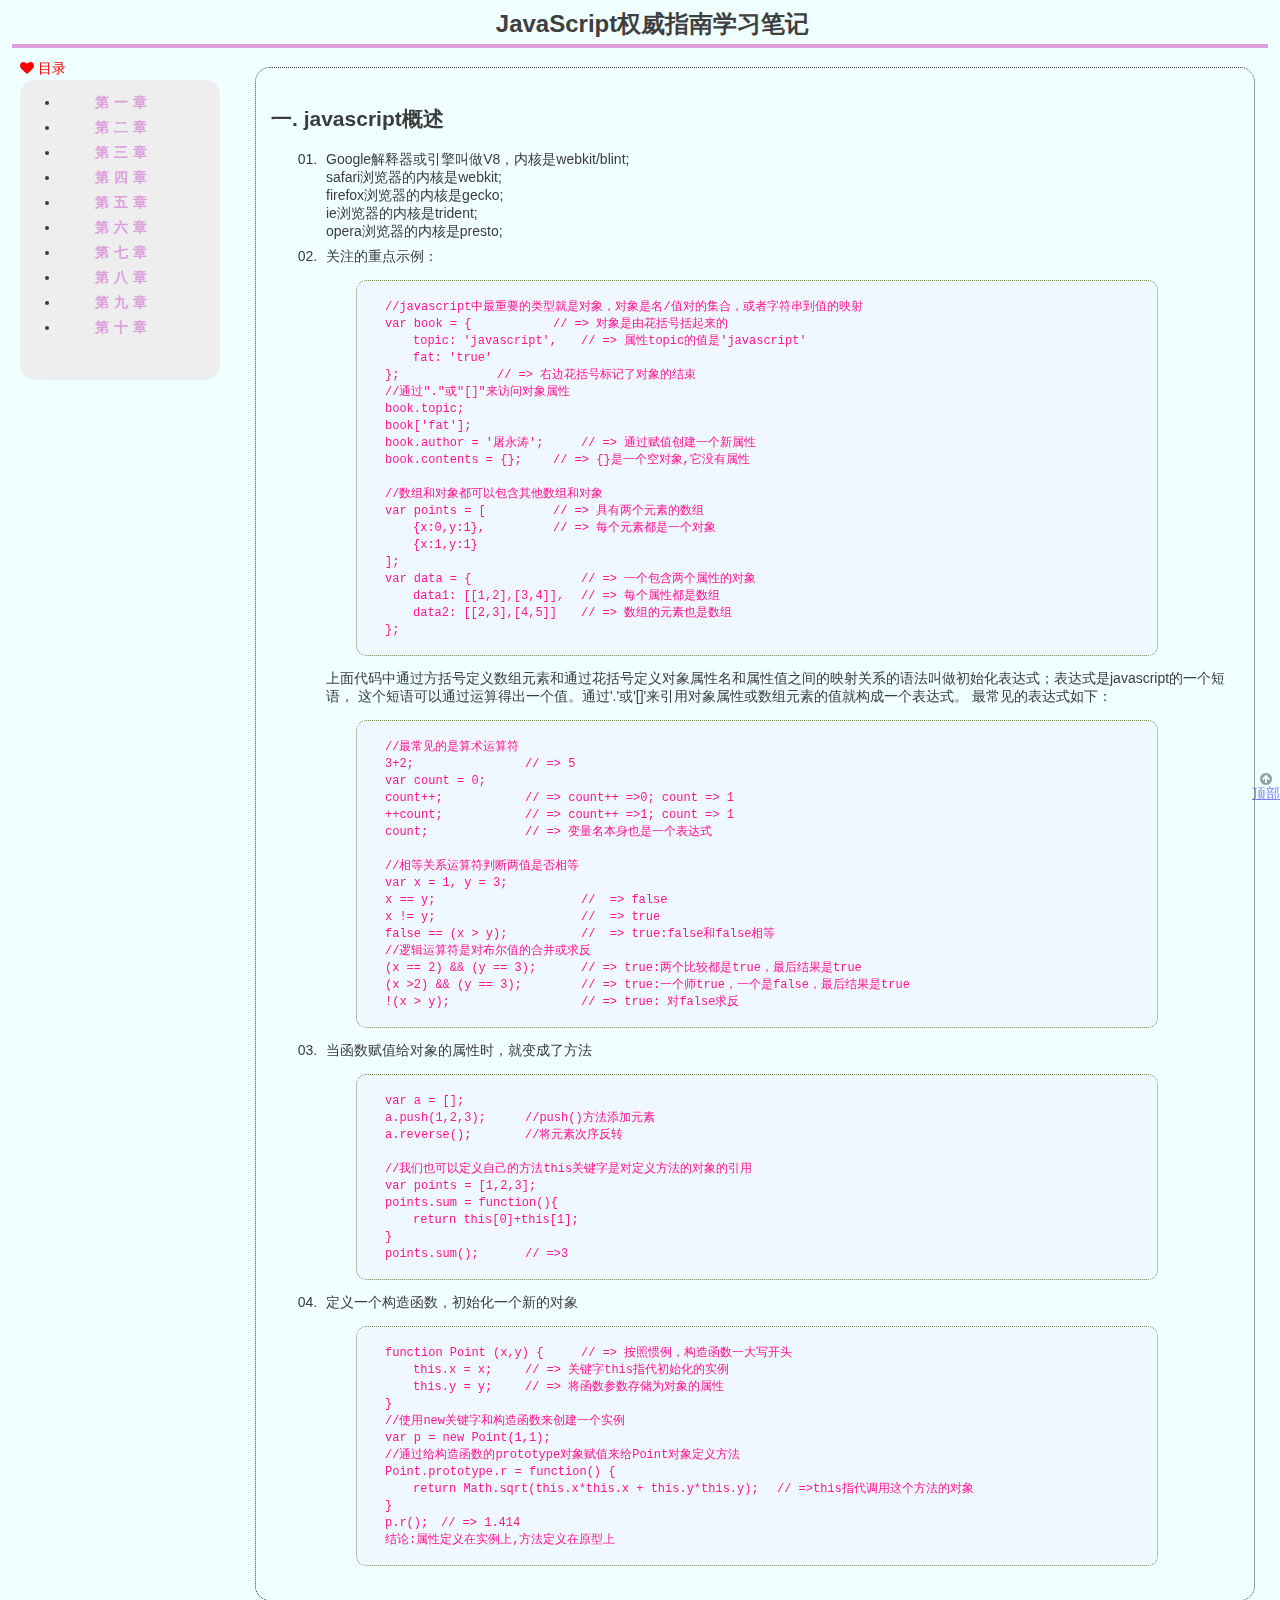
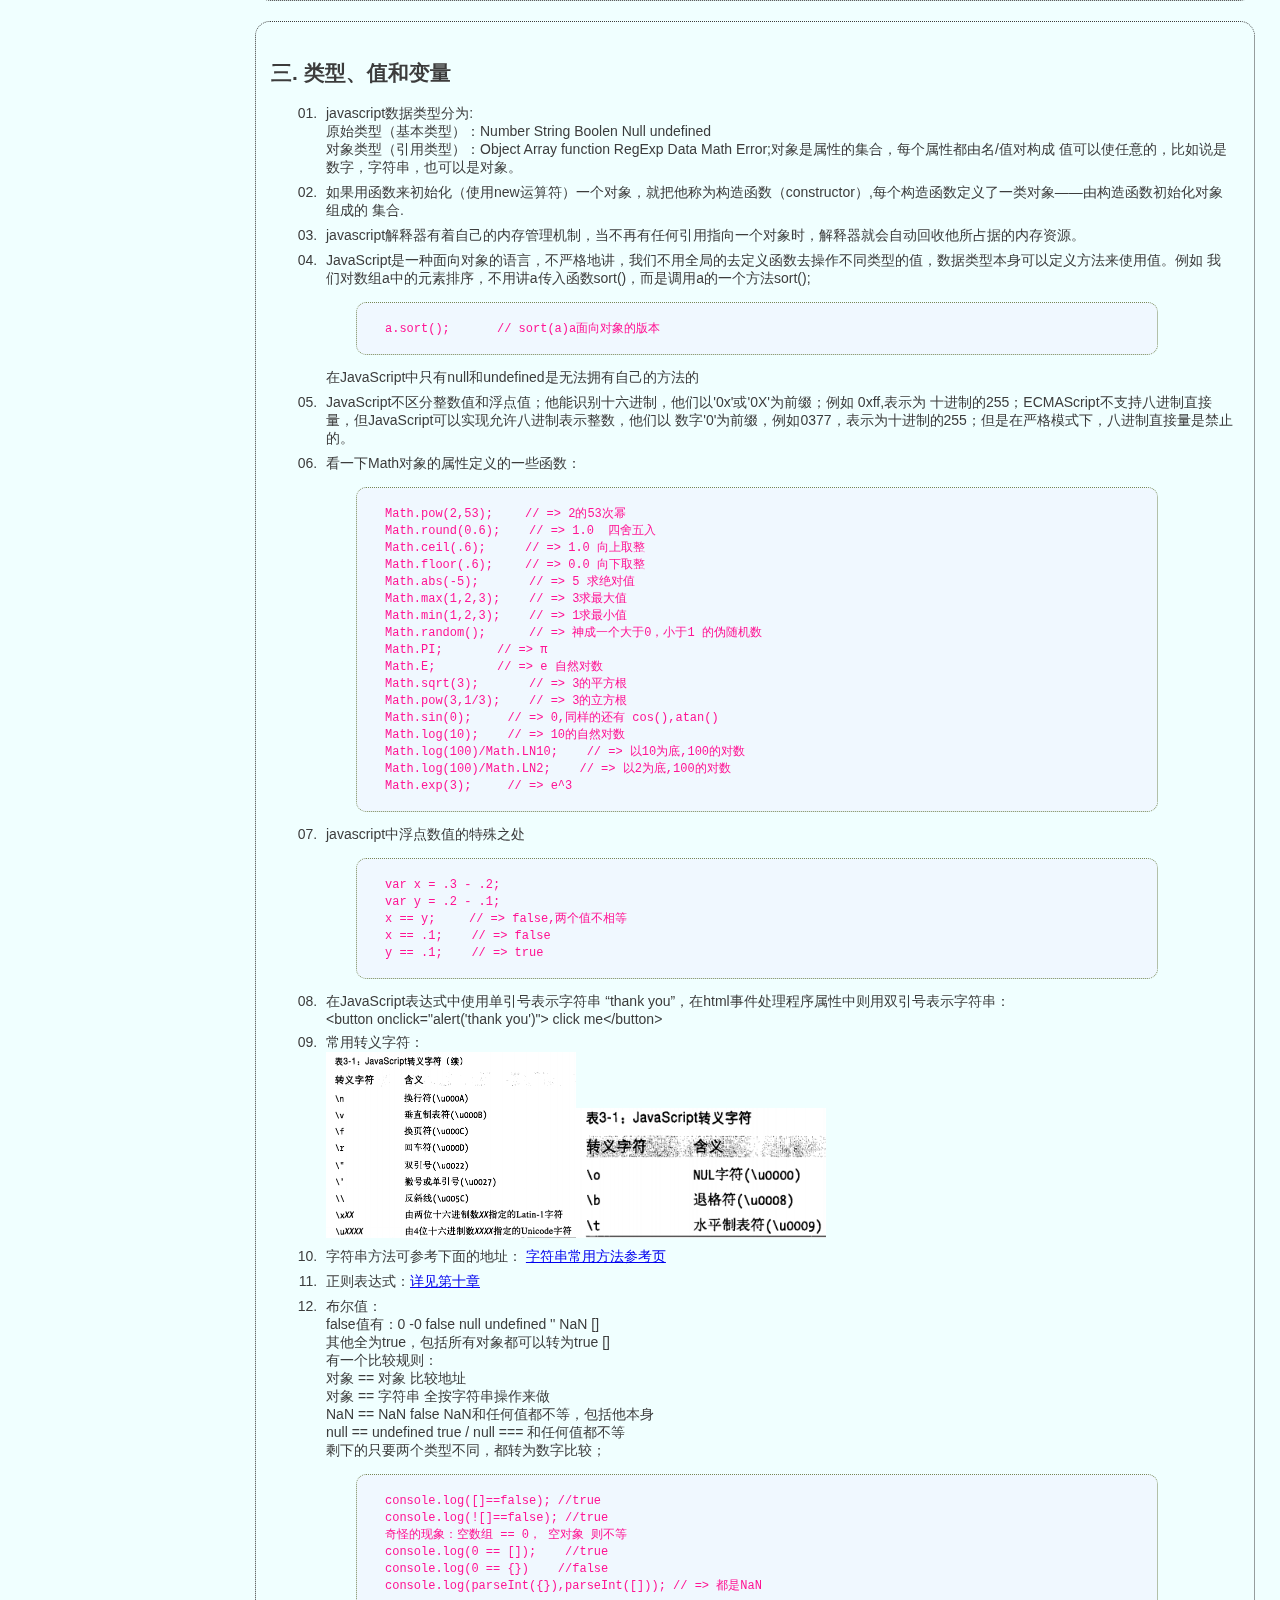
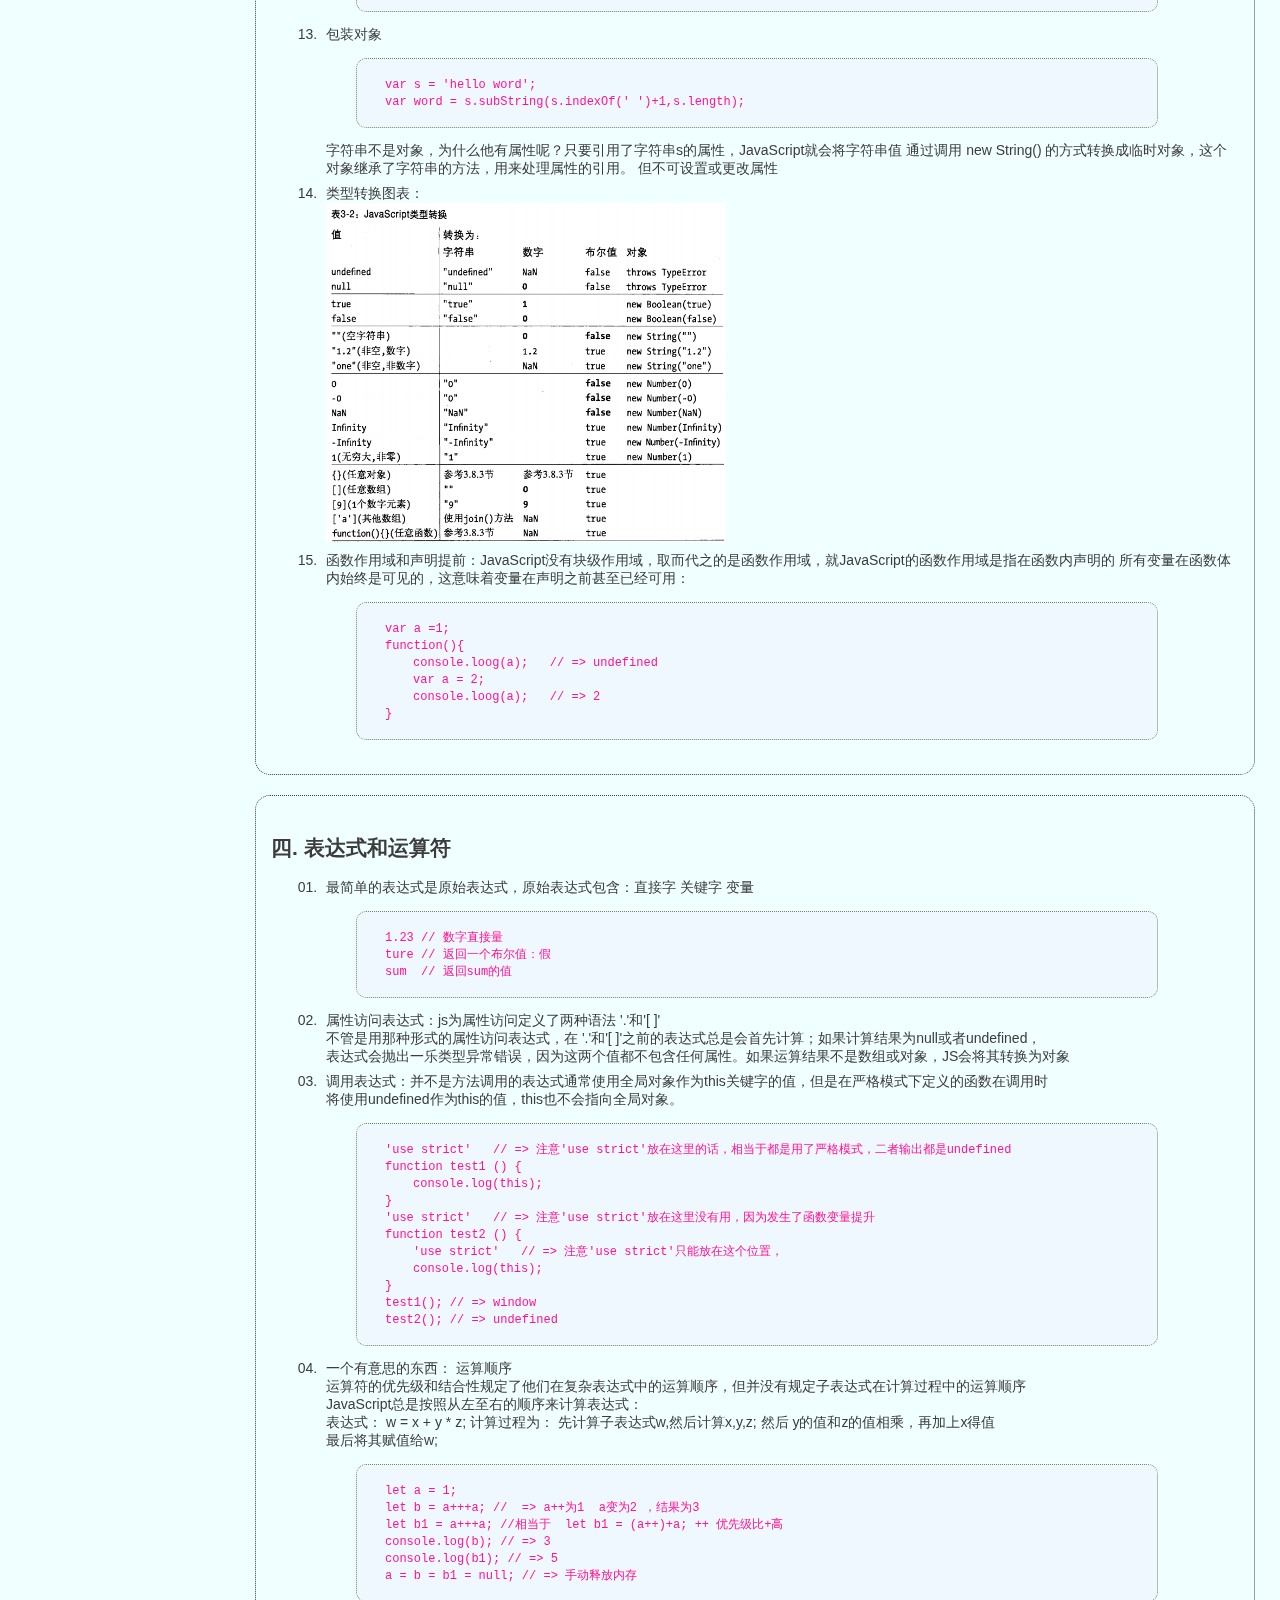
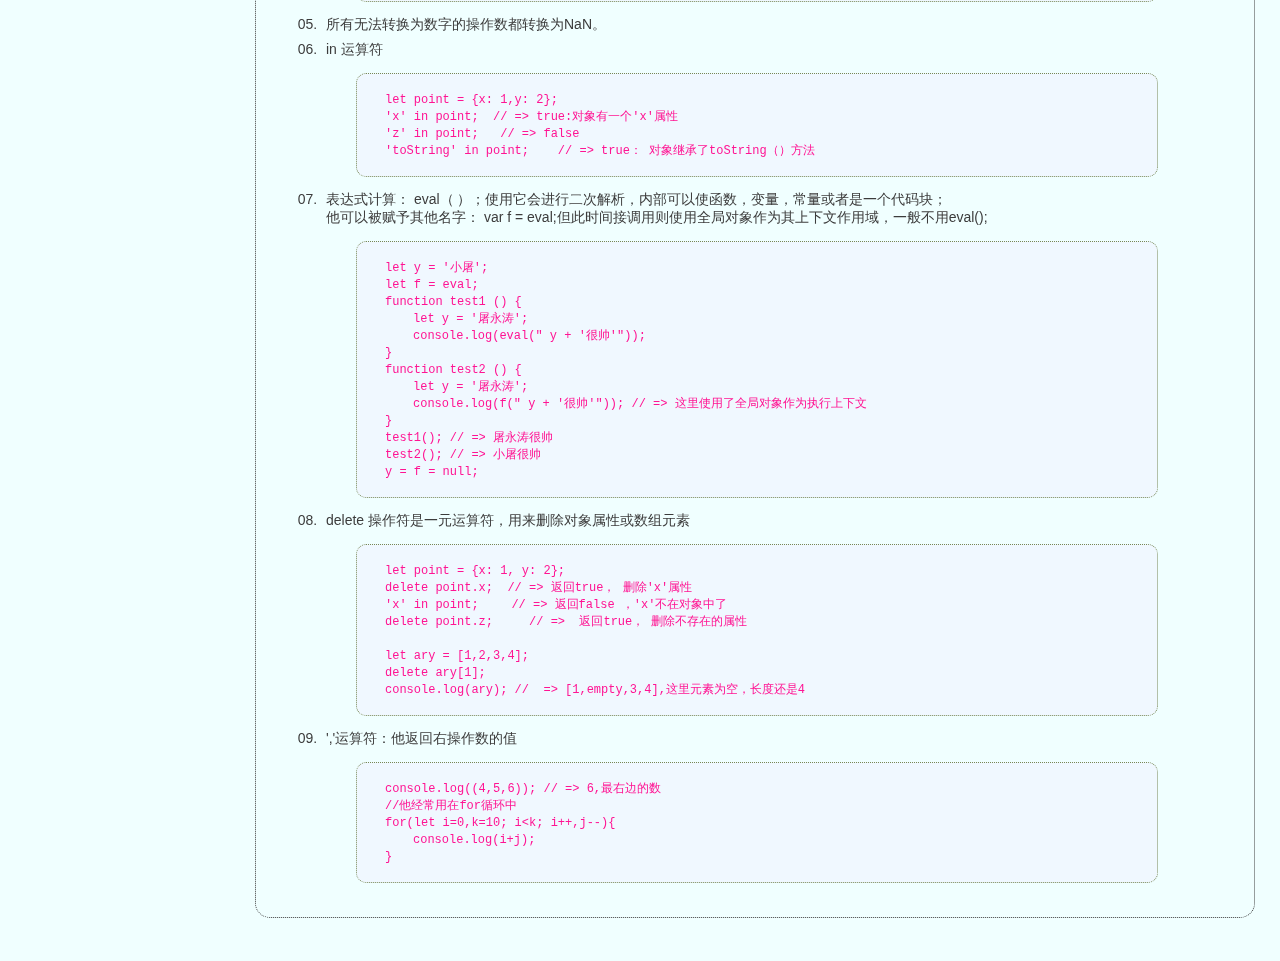
==== commit 26b1e814: "4.25" ====
--- a/index.html
+++ b/index.html
@@ -9,6 +9,14 @@
 	</head>
 
 	<body>
+		<div class="back">
+			<i class="fa fa-arrow-circle-up" style="display: block;"><br /><a href="#topic1">顶部</a></i>
+		</div>
+		<!--<script type="text/javascript">
+			document.querySelector('.back')[0].onclick = function () {
+				this.style.background = 'red';
+			}
+		</script>-->
 		<header>
 			<h1>JavaScript权威指南学习笔记</h1>
 		</header>
@@ -17,7 +25,7 @@
 		<div class="outer">
 			<span id="meun">
 				<!--菜单打开关闭图标-->
-				<i class="fa fa-heart" id="hide" style="color: red;"></i>
+				<i class="fa fa-heart" id="hide" style="color: red;"> 目录</i>
 			</span>
 			<div class="nav">
 				<ul id="title">
@@ -316,13 +324,87 @@
 	test2(); // => undefined
 	</code></pre>
 					</li>
-					<li></li>
-					<li></li>
-					<li></li>
-					<li></li>
-					<li></li>
-					<li></li>
-					<li></li>
+					<li>
+						<span>
+							一个有意思的东西： 运算顺序 <br />
+							运算符的优先级和结合性规定了他们在复杂表达式中的运算顺序，但并没有规定子表达式在计算过程中的运算顺序 <br />
+							JavaScript总是按照从左至右的顺序来计算表达式： <br />
+							表达式：  w = x + y * z; 计算过程为： 先计算子表达式w,然后计算x,y,z; 然后 y的值和z的值相乘，再加上x得值 <br />
+							最后将其赋值给w;
+						</span>
+	<pre><code>
+	let a = 1;
+	let b = a+++a; //  => a++为1  a变为2 ，结果为3
+	let b1 = a+++a; //相当于  let b1 = (a++)+a; ++ 优先级比+高 
+	console.log(b); // => 3
+	console.log(b1); // => 5
+	a = b = b1 = null; // => 手动释放内存
+	</code></pre>
+					</li>
+					<li>
+						<span>
+							所有无法转换为数字的操作数都转换为NaN。
+						</span>
+					</li>
+					<li>
+						<span>
+							in 运算符
+						</span>
+	<pre><code>
+	let point = {x: 1,y: 2};
+	'x' in point;  // => true:对象有一个'x'属性
+	'z' in point;   // => false
+	'toString' in point;    // => true： 对象继承了toString（）方法
+	</code></pre>
+					</li>
+					<li>
+						<span>
+							表达式计算： eval（ ）；使用它会进行二次解析，内部可以使函数，变量，常量或者是一个代码块； <br />
+							他可以被赋予其他名字： var f = eval;但此时间接调用则使用全局对象作为其上下文作用域，一般不用eval();
+						</span>
+	<pre><code>
+	let y = '小屠';
+	let f = eval;
+	function test1 () {
+		let y = '屠永涛';
+		console.log(eval(" y + '很帅'"));
+	}
+	function test2 () {
+		let y = '屠永涛';
+		console.log(f(" y + '很帅'")); // => 这里使用了全局对象作为执行上下文
+	}
+	test1(); // => 屠永涛很帅
+	test2(); // => 小屠很帅
+	y = f = null;
+	</code></pre>
+					</li>
+					<li>
+						<span>
+							delete 操作符是一元运算符，用来删除对象属性或数组元素
+						</span>
+	<pre><code>
+	let point = {x: 1, y: 2};
+	delete point.x;  // => 返回true， 删除'x'属性
+	'x' in point;	  // => 返回false ，'x'不在对象中了
+	delete point.z;     // =>  返回true， 删除不存在的属性
+	
+	let ary = [1,2,3,4];
+	delete ary[1];
+	console.log(ary); //  => [1,empty,3,4],这里元素为空，长度还是4
+	</code></pre>
+					</li>
+					<li>
+						<span>
+							','运算符：他返回右操作数的值
+						</span>
+	<pre><code>
+	console.log((4,5,6)); // => 6,最右边的数
+	//他经常用在for循环中
+	for(let i=0,k=10; i&lt;k; i++,j--){
+		console.log(i+j);
+	}
+	</code></pre>
+					</li>
 				</ol>
 			</div>
 		</div>
--- a/CSS/global.css
+++ b/CSS/global.css
@@ -6,6 +6,18 @@
 }
 header {
 	position: relative;
+}
+.back {
+	position: fixed;
+	opacity: 0.5;
+	bottom: 100px;
+	right: 0px;
+	cursor: pointer;
+	text-align: center;
+	border-radius: 4px;
+}
+.back:hover{
+	background: red;
 }
 .nav a {
 	display: block;
